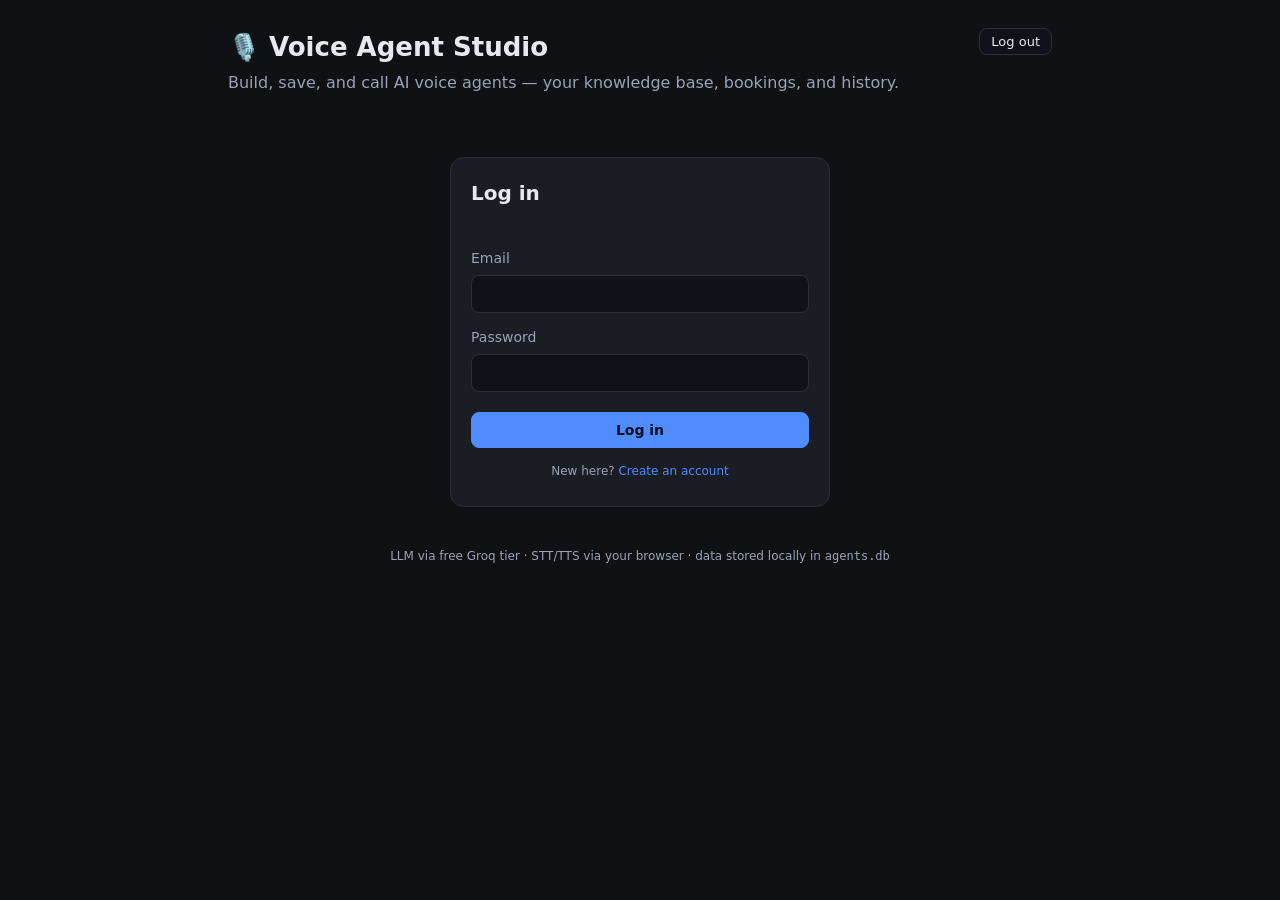
==== voice-agent-mvp/static/index.html @ 887a5018 "Initial commit" ====
<!DOCTYPE html>
<html lang="en">
<head>
  <meta charset="UTF-8" />
  <meta name="viewport" content="width=device-width, initial-scale=1.0" />
  <title>Voice Agent Studio</title>
  <link rel="stylesheet" href="style.css" />
</head>
<body>
  <div class="app">
    <header>
      <div class="header-row">
        <div>
          <h1>🎙️ Voice Agent Studio</h1>
          <p class="sub">Build, save, and call AI voice agents — your knowledge base, bookings, and history.</p>
        </div>
        <div id="userBox" class="user-box hidden">
          <span id="userEmail"></span>
          <button id="logoutBtn" class="small">Log out</button>
        </div>
      </div>
    </header>

    <!-- ============ AUTH ============ -->
    <section id="authScreen" class="hidden">
      <div class="card auth-card">
        <h2 id="authTitle">Log in</h2>
        <p id="authErr" class="auth-err"></p>
        <label>Email <input id="authEmail" type="email" autocomplete="username" /></label>
        <label>Password <input id="authPassword" type="password" autocomplete="current-password" /></label>
        <button id="authSubmit" class="primary">Log in</button>
        <p class="hint">
          <span id="authSwitchText">New here?</span>
          <a href="#" id="authSwitch">Create an account</a>
        </p>
      </div>
    </section>

    <!-- ============ APP ============ -->
    <div id="appRoot" class="hidden">
      <div id="unsupported" class="warn hidden">
        ⚠️ Calls need <b>Google Chrome</b> or <b>Microsoft Edge</b>. You can still edit agents in any browser.
      </div>

      <!-- DASHBOARD -->
      <section id="dashboard">
        <div class="dash-head">
          <h2>Your agents</h2>
          <button id="newAgentBtn" class="primary">+ New agent</button>
        </div>
        <div id="agentList" class="agent-list"></div>
      </section>

      <!-- AGENT VIEW -->
      <section id="agentView" class="hidden">
        <button id="backBtn" class="link">← All agents</button>
        <div class="tabs">
          <button class="tab active" data-tab="setup">Setup</button>
          <button class="tab" data-tab="knowledge">Knowledge</button>
          <button class="tab" data-tab="call">Call</button>
          <button class="tab" data-tab="history">History</button>
          <button class="tab" data-tab="bookings">Bookings</button>
        </div>

        <!-- Setup -->
        <div id="tab-setup" class="tab-panel card">
          <div class="card-head">
            <h2 id="editorTitle">New agent</h2>
            <div class="card-actions">
              <button id="saveBtn" class="primary">Save</button>
              <button id="deleteBtn" class="danger">Delete</button>
            </div>
          </div>
          <label>Agent name <input id="name" type="text" /></label>
          <label>System prompt (personality &amp; job)<textarea id="system" rows="4"></textarea></label>
          <label>Opening greeting<input id="greeting" type="text" /></label>
          <div class="row">
            <label>Voice <select id="voice"></select></label>
            <label>Speed <input id="rate" type="range" min="0.7" max="1.4" step="0.1" value="1.0" /></label>
            <label>Language <select id="lang">
              <option value="en-US">English (US)</option>
              <option value="en-GB">English (UK)</option>
              <option value="en-IN">English (India)</option>
              <option value="hi-IN">Hindi (India)</option>
            </select></label>
          </div>
          <div class="checks">
            <label class="check"><input id="use_knowledge" type="checkbox" /> Use knowledge base</label>
            <label class="check"><input id="tools_enabled" type="checkbox" /> Capture bookings/leads</label>
            <label class="check"><input id="barge_in" type="checkbox" checked /> Allow barge-in (interrupt while speaking)</label>
          </div>
          <label>Booking webhook URL (optional) — POSTs each captured booking as JSON
            <input id="booking_webhook" type="text" placeholder="https://hooks.zapier.com/… or your endpoint" />
          </label>
          <button id="testWebhookBtn" class="small">Send test booking</button>
          <p id="saveHint" class="hint"></p>
        </div>

        <!-- Knowledge -->
        <div id="tab-knowledge" class="tab-panel card hidden">
          <h2>Knowledge base</h2>
          <p id="kbHint" class="hint"></p>
          <div class="kb-row">
            <input id="docFile" type="file" accept=".txt,.md,.pdf" />
            <button id="uploadFileBtn">Upload file</button>
          </div>
          <label style="margin-top:10px;">Or paste text<textarea id="docText" rows="3" placeholder="Paste an FAQ, price list, policy…"></textarea></label>
          <button id="uploadTextBtn">Add pasted text</button>
          <div id="docList" class="list"></div>
        </div>

        <!-- Call -->
        <div id="tab-call" class="tab-panel card call-card hidden">
          <div id="status" class="status">Ready</div>
          <button id="callBtn">📞 Start call</button>
          <p class="hint">Save the agent first so knowledge base &amp; bookings are active.</p>
          <div id="transcript" class="transcript"></div>
        </div>

        <!-- History -->
        <div id="tab-history" class="tab-panel card hidden">
          <h2>Call history</h2>
          <p id="histHint" class="hint"></p>
          <div id="callList" class="list"></div>
          <div id="callDetail" class="transcript"></div>
        </div>

        <!-- Bookings -->
        <div id="tab-bookings" class="tab-panel card hidden">
          <h2>Captured bookings &amp; leads</h2>
          <p id="bookHint" class="hint"></p>
          <div id="bookingList" class="list"></div>
        </div>
      </section>
    </div>

    <footer>LLM via free Groq tier · STT/TTS via your browser · data stored locally in <span class="mono">agents.db</span></footer>
  </div>

  <div id="toast" class="toast hidden"></div>

  <script src="call-engine.js"></script>
  <script src="app.js"></script>
</body>
</html>
---- voice-agent-mvp/static/style.css ----
:root {
  --bg: #0f1115;
  --card: #1a1d24;
  --line: #2a2f3a;
  --text: #e7e9ee;
  --muted: #9aa3b2;
  --accent: #4f8cff;
  --green: #2ecc71;
  --amber: #f5a623;
  --red: #ff5c5c;
}

* { box-sizing: border-box; }

body {
  margin: 0;
  font-family: system-ui, -apple-system, "Segoe UI", Roboto, sans-serif;
  background: var(--bg);
  color: var(--text);
  line-height: 1.5;
}

.app { max-width: 860px; margin: 0 auto; padding: 28px 18px 60px; }
header h1 { margin: 0 0 4px; font-size: 26px; }
.sub { margin: 0 0 22px; color: var(--muted); }

/* buttons */
button {
  font-family: inherit; font-size: 14px;
  border: 1px solid var(--line); background: #0f1218; color: var(--text);
  padding: 9px 16px; border-radius: 8px; cursor: pointer;
  transition: transform .05s ease, background .2s ease;
}
button:hover { transform: translateY(-1px); }
button.primary { background: var(--accent); border-color: var(--accent); color: #06101f; font-weight: 600; }
button.danger { background: transparent; border-color: var(--red); color: var(--red); }
button.small { padding: 5px 11px; font-size: 13px; }
button.link { background: none; border: none; color: var(--muted); padding: 0 0 14px; }
button.link:hover { color: var(--text); transform: none; }

/* dashboard */
.dash-head { display: flex; align-items: center; justify-content: space-between; margin-bottom: 16px; }
.dash-head h2 { margin: 0; font-size: 18px; }
.agent-list { display: grid; grid-template-columns: repeat(auto-fill, minmax(240px, 1fr)); gap: 14px; }
.agent-card { background: var(--card); border: 1px solid var(--line); border-radius: 14px; padding: 18px; display: flex; flex-direction: column; justify-content: space-between; min-height: 170px; }
.agent-card-body h3 { margin: 0 0 8px; font-size: 16px; }
.agent-card-body p { margin: 0; color: var(--muted); font-size: 13px; }
.agent-card-body .tags { margin-top: 8px; font-size: 12px; color: var(--accent); }
.agent-card-actions { display: flex; gap: 8px; margin-top: 16px; }
.agent-card-actions button { flex: 1; }
.empty { color: var(--muted); }

/* tabs */
.tabs { display: flex; gap: 6px; margin-bottom: 14px; flex-wrap: wrap; }
.tab { background: transparent; color: var(--muted); border-color: transparent; }
.tab.active { background: var(--card); color: var(--text); border-color: var(--line); }

/* cards */
.card { background: var(--card); border: 1px solid var(--line); border-radius: 14px; padding: 20px; margin-bottom: 18px; }
.card h2 { margin: 0 0 14px; font-size: 16px; color: var(--muted); text-transform: uppercase; letter-spacing: .5px; }
.card-head { display: flex; align-items: center; justify-content: space-between; margin-bottom: 14px; }
.card-head h2 { margin: 0; }
.card-actions { display: flex; gap: 8px; }
.tab-panel.locked { opacity: .55; pointer-events: none; }

label { display: block; margin-bottom: 14px; font-size: 14px; color: var(--muted); }
input[type="text"], textarea, select {
  width: 100%; margin-top: 6px; padding: 10px 12px;
  background: #0f1218; border: 1px solid var(--line); border-radius: 8px;
  color: var(--text); font-size: 14px; font-family: inherit;
}
textarea { resize: vertical; }
.row { display: flex; gap: 14px; }
.row label { flex: 1; }
input[type="range"] { padding: 0; accent-color: var(--accent); }

.checks { margin-top: 6px; }
.check { display: flex; align-items: center; gap: 8px; margin-bottom: 10px; color: var(--text); cursor: pointer; }
.check input { width: auto; margin: 0; }

.hint { font-size: 12px; color: var(--muted); margin: 6px 0; min-height: 16px; }
.hint.show { color: var(--green); }

/* knowledge / lists */
.kb-row { display: flex; gap: 8px; align-items: center; }
.list { margin-top: 14px; }
.list-row { display: flex; align-items: center; justify-content: space-between; padding: 10px 12px; border: 1px solid var(--line); border-radius: 8px; margin-bottom: 8px; font-size: 14px; }
.list-row small { color: var(--muted); }

/* bookings */
.booking { border: 1px solid var(--line); border-radius: 10px; padding: 12px 14px; margin-bottom: 10px; }
.booking-meta { color: var(--muted); font-size: 13px; margin: 4px 0; }
.booking-reason { font-size: 14px; margin-bottom: 4px; }
.booking small { color: var(--muted); font-size: 12px; }

/* call */
.call-card { text-align: center; }
#callBtn { font-size: 18px; font-weight: 600; padding: 16px 36px; border-radius: 999px; background: var(--green); border-color: var(--green); color: #07130b; }
#callBtn.active { background: var(--red); border-color: var(--red); color: #fff; }
.status { display: inline-block; margin-bottom: 16px; padding: 6px 14px; border-radius: 999px; font-size: 13px; background: #0f1218; border: 1px solid var(--line); color: var(--muted); }
.status.listening { color: var(--green); border-color: var(--green); }
.status.thinking { color: var(--amber); border-color: var(--amber); }
.status.speaking { color: var(--accent); border-color: var(--accent); }
.status.error { color: var(--red); border-color: var(--red); }

.transcript { margin-top: 18px; text-align: left; max-height: 340px; overflow-y: auto; }
.turn { margin-bottom: 12px; }
.turn .who { display: block; font-size: 11px; text-transform: uppercase; letter-spacing: .5px; color: var(--muted); margin-bottom: 2px; }
.turn .msg { display: inline-block; padding: 9px 13px; border-radius: 10px; font-size: 15px; }
.turn.user .msg { background: #20303f; }
.turn.agent .msg { background: #232733; }

.warn { background: #3a2417; border: 1px solid var(--amber); color: #ffd9a8; padding: 12px 16px; border-radius: 10px; margin-bottom: 18px; }
.hidden { display: none; }

footer { text-align: center; color: var(--muted); font-size: 12px; margin-top: 10px; }
.mono { font-family: ui-monospace, monospace; }

/* toast */
.toast { position: fixed; left: 50%; bottom: 28px; transform: translateX(-50%); background: var(--accent); color: #06101f; font-weight: 600; padding: 12px 20px; border-radius: 999px; box-shadow: 0 6px 24px rgba(0,0,0,.4); z-index: 50; }

/* header + auth */
.header-row { display: flex; align-items: flex-start; justify-content: space-between; gap: 16px; }
.user-box { display: flex; align-items: center; gap: 10px; font-size: 13px; color: var(--muted); white-space: nowrap; }
.auth-card { max-width: 380px; margin: 40px auto; }
.auth-card h2 { margin: 0 0 16px; font-size: 20px; color: var(--text); text-transform: none; letter-spacing: 0; }
.auth-card #authSubmit { width: 100%; margin-top: 6px; }
.auth-card .hint { text-align: center; margin-top: 14px; }
.auth-card a { color: var(--accent); text-decoration: none; }
.auth-err { color: var(--red); font-size: 13px; min-height: 16px; margin: 0 0 8px; }
input[type="email"], input[type="password"] { width: 100%; margin-top: 6px; padding: 10px 12px; background: #0f1218; border: 1px solid var(--line); border-radius: 8px; color: var(--text); font-size: 14px; font-family: inherit; }
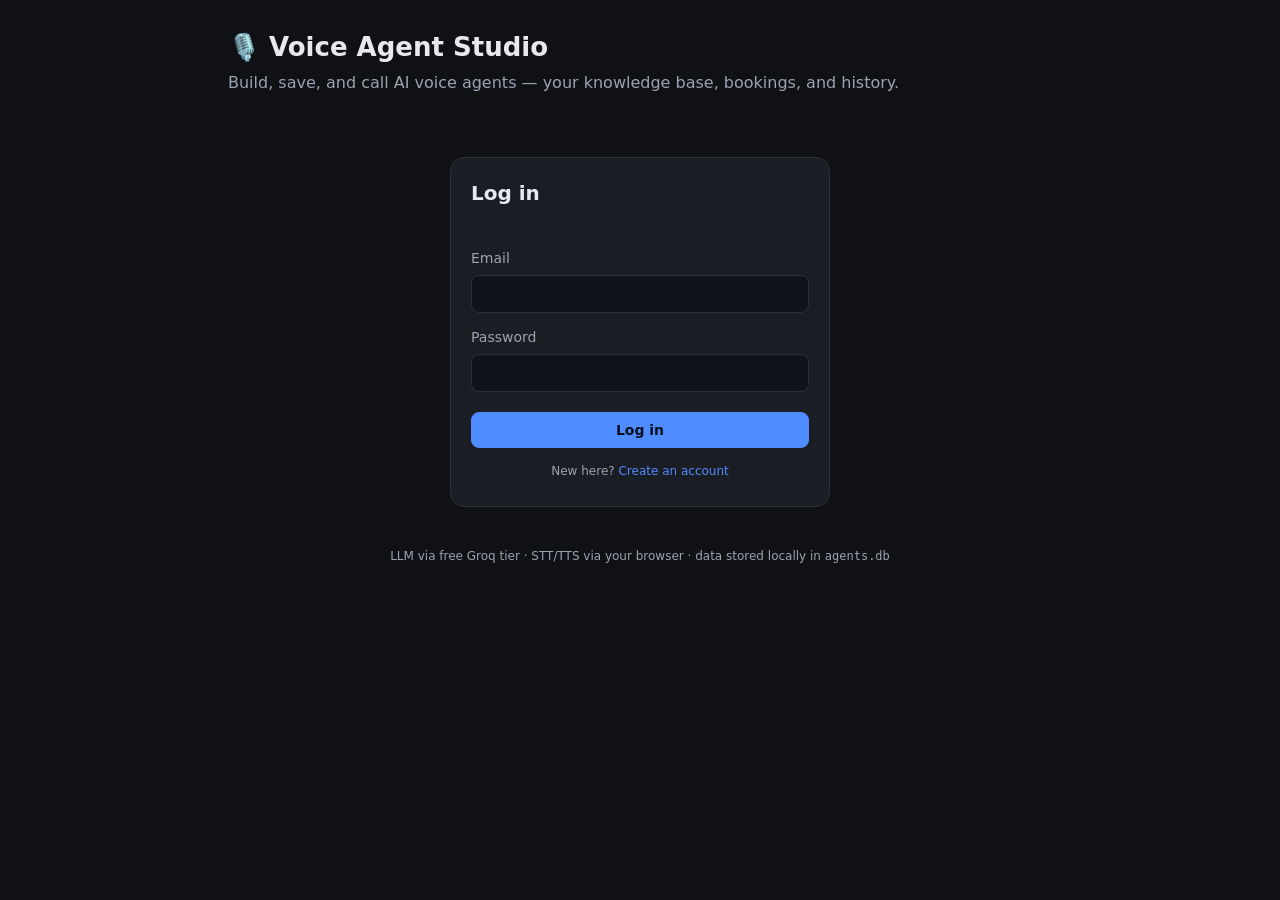
==== commit e24fbd97: "fixed bugs" ====
--- a/voice-agent-mvp/static/index.html
+++ b/voice-agent-mvp/static/index.html
@@ -60,6 +60,9 @@
           <button class="tab" data-tab="call">Call</button>
           <button class="tab" data-tab="history">History</button>
           <button class="tab" data-tab="bookings">Bookings</button>
+          <button class="tab" data-tab="guardrails">🛡️ Guardrails &amp; Roles</button>
+          <button class="tab" data-tab="google">🌐 Google Integrations</button>
+          <button class="tab" data-tab="embed">Embed</button>
         </div>
 
         <!-- Setup -->
@@ -72,7 +75,11 @@
             </div>
           </div>
           <label>Agent name <input id="name" type="text" /></label>
-          <label>System prompt (personality &amp; job)<textarea id="system" rows="4"></textarea></label>
+          <label>
+            System prompt (personality &amp; job)
+            <button id="optimizePromptBtn" class="small" style="float:right;">✨ Quantum Optimize</button>
+            <textarea id="system" rows="4"></textarea>
+          </label>
           <label>Opening greeting<input id="greeting" type="text" /></label>
           <div class="row">
             <label>Voice <select id="voice"></select></label>
@@ -101,7 +108,7 @@
           <h2>Knowledge base</h2>
           <p id="kbHint" class="hint"></p>
           <div class="kb-row">
-            <input id="docFile" type="file" accept=".txt,.md,.pdf" />
+            <input id="docFile" type="file" accept=".txt,.md,.pdf,.docx,.csv,.json" />
             <button id="uploadFileBtn">Upload file</button>
           </div>
           <label style="margin-top:10px;">Or paste text<textarea id="docText" rows="3" placeholder="Paste an FAQ, price list, policy…"></textarea></label>
@@ -112,6 +119,14 @@
         <!-- Call -->
         <div id="tab-call" class="tab-panel card call-card hidden">
           <div id="status" class="status">Ready</div>
+          <div id="sttBadge" style="font-size:12px; color:var(--muted); margin-bottom:10px;">⚡ STT: <strong>Local Faster-Whisper (CUDA Private Offline)</strong> · 🔊 TTS: <strong>Studio Neural TTS</strong></div>
+          <div style="margin-bottom:12px; display:flex; align-items:center; gap:8px;">
+            <label style="font-size:12px; margin:0; font-weight:600;">🎙️ STT Engine:</label>
+            <select id="sttEngineSelect" style="padding:4px 8px; font-size:12px; border-radius:6px; background:var(--card); color:inherit; border:1px solid var(--border);">
+              <option value="local" selected>⚡ Local Faster-Whisper (CUDA Offline / Zero Echo)</option>
+              <option value="browser">🌐 Web Speech API (Chrome Cloud)</option>
+            </select>
+          </div>
           <button id="callBtn">📞 Start call</button>
           <p class="hint">Save the agent first so knowledge base &amp; bookings are active.</p>
           <div id="transcript" class="transcript"></div>
@@ -127,10 +142,159 @@
 
         <!-- Bookings -->
         <div id="tab-bookings" class="tab-panel card hidden">
-          <h2>Captured bookings &amp; leads</h2>
+          <div style="display:flex; justify-content:space-between; align-items:center; margin-bottom:12px;">
+            <h2>Captured bookings &amp; leads</h2>
+          </div>
           <p id="bookHint" class="hint"></p>
           <div id="bookingList" class="list"></div>
         </div>
+
+        <!-- Guardrails & Roles (RBAC) -->
+        <div id="tab-guardrails" class="tab-panel card hidden">
+          <div style="display:flex; justify-content:space-between; align-items:center; margin-bottom:12px;">
+            <h2>🛡️ Guardrails &amp; Access Control (RBAC)</h2>
+            <div id="myRoleBadge" class="role-badge">Role: Owner</div>
+          </div>
+          <p id="guardrailHint" class="hint"></p>
+
+          <!-- Guardrail Sensitive Data Abstraction Preview -->
+          <div class="guardrail-banner">
+            <div class="guardrail-banner-head">
+              <strong>🔒 Booked Room Privacy &amp; Data Abstraction</strong>
+              <span class="status-pill active">ACTIVE</span>
+            </div>
+            <p style="font-size:13px; color:var(--muted); margin:6px 0 10px;">
+              Lower-tier roles (Receptionists &amp; Viewers) automatically receive abstracted guest and room information.
+              Owners and Managers can view complete unredacted reservation files.
+            </p>
+            <div class="abstraction-preview-grid">
+              <div class="preview-box">
+                <span class="preview-tag owner">Owner / Manager View</span>
+                <div class="preview-item">👤 Name: <strong id="previewOwnerName">Sarah Connor</strong></div>
+                <div class="preview-item">📱 Phone: <strong id="previewOwnerPhone">+1 (415) 888-9999</strong></div>
+                <div class="preview-item">🏨 Room / Notes: <strong>Suite 402 (VIP Doctor Consultation)</strong></div>
+              </div>
+              <div class="preview-box">
+                <span class="preview-tag receptionist">Receptionist / Viewer View (Abstracted)</span>
+                <div class="preview-item">👤 Name: <strong>S**** C*****</strong> <small class="text-green">✓ Masked</small></div>
+                <div class="preview-item">📱 Phone: <strong>••••-•••-9999</strong> <small class="text-green">✓ Masked</small></div>
+                <div class="preview-item">🏨 Room / Notes: <em style="color:#f5a623;">[Confidential Room Notes — Restricted]</em></div>
+              </div>
+            </div>
+            <div style="margin-top:12px; font-size:12px; color:var(--muted); border-top:1px solid var(--line); padding-top:8px;">
+              🛡️ <strong>In-Call Anti-Exfiltration Shield:</strong> Deterministically blocks conversational attempts by callers to query other guests' rooms or extract database records.
+            </div>
+          </div>
+
+          <!-- RBAC Team Members Management -->
+          <div style="margin-top:20px;">
+            <div class="card-head" style="margin-bottom:10px;">
+              <h3 style="font-size:15px; margin:0;">👥 Agent Access &amp; Member Roles</h3>
+              <span id="memberCountBadge" style="font-size:12px; color:var(--muted);"></span>
+            </div>
+            
+            <div id="addMemberSection" class="add-member-form">
+              <input id="newMemberEmail" type="email" placeholder="colleague@clinic.com or team email" style="flex:2;" />
+              <select id="newMemberRole" style="flex:1;">
+                <option value="manager">Manager (Full Bookings, KB edit)</option>
+                <option value="receptionist" selected>Receptionist (Masked PII, Call)</option>
+                <option value="viewer">Viewer (Read-only)</option>
+              </select>
+              <button id="addMemberBtn" class="primary small" style="white-space:nowrap;">+ Add Member</button>
+            </div>
+
+            <div id="memberList" class="list" style="margin-top:12px;"></div>
+          </div>
+        </div>
+
+        <!-- Google Integrations -->
+        <div id="tab-google" class="tab-panel card hidden">
+          <h2>🌐 Google Suite Integrations</h2>
+          <p id="googleHint" class="hint"></p>
+
+          <!-- Google Calendar & Meet -->
+          <div class="google-card">
+            <div class="google-card-header">
+              <div style="display:flex; align-items:center; gap:8px;">
+                <span style="font-size:20px;">📅</span>
+                <strong>Google Calendar &amp; Google Meet</strong>
+              </div>
+              <button id="testGCalBtn" class="small">Test Calendar Connection</button>
+            </div>
+            <label style="margin-top:8px;">Google Calendar ID
+              <input id="google_calendar_id" type="text" placeholder="primary or your-calendar-id@group.calendar.google.com" />
+            </label>
+            <div class="checks">
+              <label class="check">
+                <input id="google_auto_sync_calendar" type="checkbox" /> Automatically add confirmed voice bookings to Google Calendar
+              </label>
+              <label class="check">
+                <input id="google_enable_meet" type="checkbox" /> Automatically generate Google Meet video links for bookings
+              </label>
+            </div>
+          </div>
+
+          <!-- Google Sheets -->
+          <div class="google-card" style="margin-top:16px;">
+            <div class="google-card-header">
+              <div style="display:flex; align-items:center; gap:8px;">
+                <span style="font-size:20px;">📊</span>
+                <strong>Google Sheets Live Logging</strong>
+              </div>
+              <div style="display:flex; gap:6px;">
+                <button id="testGSheetBtn" class="small">Test Sheet Row</button>
+                <button id="syncAllSheetsBtn" class="small">Sync All Bookings</button>
+              </div>
+            </div>
+            <label style="margin-top:8px;">Google Spreadsheet ID or URL
+              <input id="google_sheet_id" type="text" placeholder="Spreadsheet ID or https://docs.google.com/spreadsheets/d/1BxiM.../edit" />
+            </label>
+            <div class="checks">
+              <label class="check">
+                <input id="google_auto_sync_sheets" type="checkbox" /> Automatically append every new booking/lead as a new row in Google Sheets
+              </label>
+            </div>
+          </div>
+
+          <!-- Google Docs Knowledge Import (RAG) -->
+          <div class="google-card" style="margin-top:16px;">
+            <div class="google-card-header">
+              <div style="display:flex; align-items:center; gap:8px;">
+                <span style="font-size:20px;">📄</span>
+                <strong>Google Docs Knowledge Ingestion (RAG)</strong>
+              </div>
+              <button id="importGDocBtn" class="small primary">📥 Import Doc to KB</button>
+            </div>
+            <p style="font-size:12px; color:var(--muted); margin:4px 0 8px;">
+              Paste any shared Google Doc URL (FAQs, room price list, clinic handbook). We extract the text, chunk it, and index it into the agent's knowledge base.
+            </p>
+            <input id="google_doc_url" type="text" placeholder="https://docs.google.com/document/d/1BxiMVs0XRA5.../edit" />
+          </div>
+
+          <!-- Google Credentials -->
+          <div class="google-card" style="margin-top:16px;">
+            <div class="google-card-header">
+              <div style="display:flex; align-items:center; gap:8px;">
+                <span style="font-size:20px;">🔑</span>
+                <strong>Google Cloud Credentials (Service Account / OAuth)</strong>
+              </div>
+              <button id="saveGoogleSettingsBtn" class="primary small">💾 Save Google Settings</button>
+            </div>
+            <p style="font-size:12px; color:var(--muted); margin:4px 0 8px;">
+              Paste your Google Service Account JSON or OAuth Token JSON here to enable server-to-server cloud synchronization.
+            </p>
+            <textarea id="google_credentials_json" rows="3" placeholder='{"type": "service_account", "project_id": "...", "private_key": "...", "client_email": "..."}'></textarea>
+            <p id="googleCredStatus" class="hint" style="margin-top:4px;"></p>
+          </div>
+        </div>
+
+        <!-- Embed -->
+        <div id="tab-embed" class="tab-panel card hidden">
+          <h2>Embed this agent</h2>
+          <p class="hint">Copy and paste this script tag into the bottom of your website's <code>&lt;body&gt;</code> to add a floating chat widget.</p>
+          <textarea id="embedScriptText" rows="3" readonly style="width:100%; font-family:monospace; margin-top:10px; background:#f9fafb; padding:10px; border:1px solid #e5e7eb; border-radius:8px;" onclick="this.select()"></textarea>
+          <button id="copyEmbedBtn" class="small" style="margin-top:10px;">Copy to clipboard</button>
+        </div>
       </section>
     </div>
 
@@ -139,7 +303,7 @@
 
   <div id="toast" class="toast hidden"></div>
 
-  <script src="call-engine.js"></script>
-  <script src="app.js"></script>
+  <script src="call-engine.js?v=20260930_clean_echo_free"></script>
+  <script src="app.js?v=20260930_clean_echo_free"></script>
 </body>
 </html>
--- a/voice-agent-mvp/static/style.css
+++ b/voice-agent-mvp/static/style.css
@@ -89,9 +89,20 @@
 
 /* bookings */
 .booking { border: 1px solid var(--line); border-radius: 10px; padding: 12px 14px; margin-bottom: 10px; }
+.booking-header { display: flex; justify-content: space-between; align-items: center; margin-bottom: 4px; }
+.booking-name { font-weight: 600; }
+.booking-actions { display: flex; gap: 4px; }
+.booking-actions button { background: none; border: none; cursor: pointer; font-size: 15px; padding: 2px 5px; border-radius: 5px; }
+.booking-actions button:hover { background: var(--line); }
 .booking-meta { color: var(--muted); font-size: 13px; margin: 4px 0; }
 .booking-reason { font-size: 14px; margin-bottom: 4px; }
 .booking small { color: var(--muted); font-size: 12px; }
+.booking-edit { display: flex; flex-direction: column; gap: 6px; margin-top: 8px; }
+.booking-edit input { padding: 6px 8px; border: 1px solid var(--line); border-radius: 6px; font-size: 13px; background: var(--bg); color: var(--fg); }
+.booking-edit-btns { display: flex; gap: 8px; }
+.booking-edit-btns button { padding: 5px 12px; border-radius: 6px; border: 1px solid var(--line); cursor: pointer; font-size: 13px; background: var(--accent); color: #fff; }
+.booking-edit-btns button[type="button"] { background: var(--bg); color: var(--fg); }
+.hidden { display: none !important; }
 
 /* call */
 .call-card { text-align: center; }
@@ -129,3 +140,147 @@
 .auth-card a { color: var(--accent); text-decoration: none; }
 .auth-err { color: var(--red); font-size: 13px; min-height: 16px; margin: 0 0 8px; }
 input[type="email"], input[type="password"] { width: 100%; margin-top: 6px; padding: 10px 12px; background: #0f1218; border: 1px solid var(--line); border-radius: 8px; color: var(--text); font-size: 14px; font-family: inherit; }
+
+/* Calendar & Quantum Conflict Styles */
+.btn-gcal, .btn-ics {
+  display: inline-flex;
+  align-items: center;
+  gap: 4px;
+  padding: 4px 10px;
+  border-radius: 6px;
+  font-size: 11px;
+  font-weight: 600;
+  text-decoration: none;
+  border: 1px solid var(--line);
+  transition: all 0.15s ease;
+}
+.btn-gcal {
+  background: #1a3a60;
+  color: #8ac4ff;
+  border-color: #2b5585;
+}
+.btn-gcal:hover {
+  background: #255085;
+  color: #ffffff;
+}
+.btn-ics {
+  background: #1f2733;
+  color: #b0c4de;
+}
+.btn-ics:hover {
+  background: #2e3b4e;
+  color: #ffffff;
+}
+.booking-conflict {
+  border-left: 3px solid #ff7b00 !important;
+  background: rgba(255, 123, 0, 0.05);
+}
+.quantum-reschedule-alert {
+  margin: 6px 0;
+  padding: 6px 10px;
+  background: rgba(255, 123, 0, 0.15);
+  border: 1px solid rgba(255, 123, 0, 0.35);
+  border-radius: 6px;
+  font-size: 12px;
+  color: #ffaa55;
+}
+
+/* Guardrails & Roles Styles */
+.role-badge {
+  display: inline-flex;
+  align-items: center;
+  padding: 4px 12px;
+  border-radius: 999px;
+  font-size: 12px;
+  font-weight: 600;
+  background: rgba(79, 140, 255, 0.15);
+  border: 1px solid var(--accent);
+  color: var(--accent);
+  text-transform: uppercase;
+  letter-spacing: 0.5px;
+}
+.role-badge.owner { background: rgba(46, 204, 113, 0.15); border-color: var(--green); color: var(--green); }
+.role-badge.manager { background: rgba(79, 140, 255, 0.15); border-color: var(--accent); color: var(--accent); }
+.role-badge.receptionist { background: rgba(245, 166, 35, 0.15); border-color: var(--amber); color: var(--amber); }
+.role-badge.viewer { background: rgba(154, 163, 178, 0.15); border-color: var(--muted); color: var(--muted); }
+
+.guardrail-banner {
+  background: #141720;
+  border: 1px solid #2d3648;
+  border-radius: 12px;
+  padding: 16px;
+  margin-bottom: 16px;
+}
+.guardrail-banner-head {
+  display: flex;
+  justify-content: space-between;
+  align-items: center;
+}
+.status-pill {
+  font-size: 11px;
+  font-weight: 700;
+  padding: 2px 8px;
+  border-radius: 999px;
+  letter-spacing: 0.5px;
+}
+.status-pill.active {
+  background: rgba(46, 204, 113, 0.2);
+  color: #2ecc71;
+  border: 1px solid rgba(46, 204, 113, 0.4);
+}
+.abstraction-preview-grid {
+  display: grid;
+  grid-template-columns: 1fr 1fr;
+  gap: 12px;
+  margin-top: 10px;
+}
+@media (max-width: 650px) {
+  .abstraction-preview-grid { grid-template-columns: 1fr; }
+}
+.preview-box {
+  background: #0f1218;
+  border: 1px solid var(--line);
+  border-radius: 8px;
+  padding: 12px;
+  position: relative;
+}
+.preview-tag {
+  display: inline-block;
+  font-size: 11px;
+  font-weight: 600;
+  padding: 2px 6px;
+  border-radius: 4px;
+  margin-bottom: 8px;
+  text-transform: uppercase;
+}
+.preview-tag.owner { background: rgba(46, 204, 113, 0.15); color: #2ecc71; }
+.preview-tag.receptionist { background: rgba(245, 166, 35, 0.15); color: #f5a623; }
+.preview-item { font-size: 13px; margin: 4px 0; }
+.text-green { color: #2ecc71; font-weight: 600; }
+
+.add-member-form {
+  display: flex;
+  gap: 8px;
+  align-items: center;
+  flex-wrap: wrap;
+  background: #141720;
+  padding: 12px;
+  border-radius: 10px;
+  border: 1px solid var(--line);
+}
+.add-member-form input, .add-member-form select { margin-top: 0; }
+
+/* Google Integrations Styles */
+.google-card {
+  background: #141720;
+  border: 1px solid #28303f;
+  border-radius: 12px;
+  padding: 16px;
+}
+.google-card-header {
+  display: flex;
+  justify-content: space-between;
+  align-items: center;
+  margin-bottom: 8px;
+}
+
